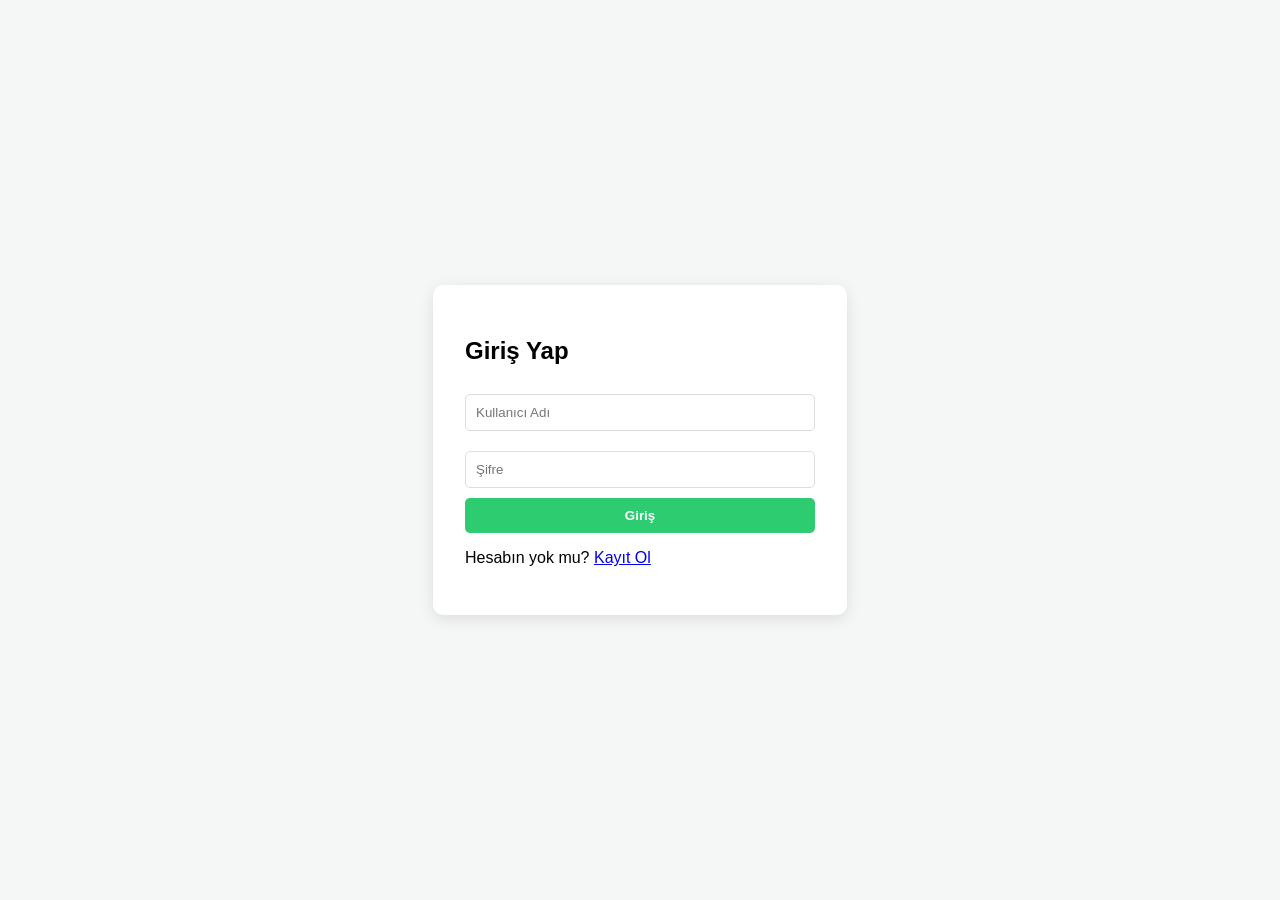
==== frontend/index.html @ 4902c408 "frontend and backend fixed" ====
<!DOCTYPE html>
<html lang="tr">
<head>
    <meta charset="UTF-8">
    <title>SpendAI - Auth</title>
    <link rel="stylesheet" href="style.css">
</head>
<body>
    <div class="container">
        <div id="loginSection">
            <h2>Giriş Yap</h2>
            <form id="loginForm">
                <input type="text" id="logUsername" placeholder="Kullanıcı Adı" required>
                <input type="password" id="logPassword" placeholder="Şifre" required>
                <button type="submit" class="btn-login">Giriş</button>
            </form>
            <p>Hesabın yok mu? <a href="#" onclick="toggleAuth()">Kayıt Ol</a></p>
        </div>

        <div id="registerSection" style="display: none;">
            <h2>Kayıt Ol</h2>
            <form id="registerForm">
                <input type="text" id="regUsername" placeholder="Kullanıcı Adı" required>
                <input type="email" id="regEmail" placeholder="E-posta" required>
                <input type="password" id="regPassword" placeholder="Şifre" required>
                <button type="submit" class="btn-reg">Kayıt Ol</button>
            </form>
            <p>Zaten üye misin? <a href="#" onclick="toggleAuth()">Giriş Yap</a></p>
        </div>

        <p id="message"></p>
    </div>
    <script src="./app.js"></script>
</body>
</html>
---- frontend/style.css ----
body {
    font-family: 'Segoe UI', sans-serif;
    background-color: #f4f7f6;
    display: flex;
    justify-content: center;
    align-items: center;
    height: 100vh;
    margin: 0;
}

.container {
    background: white;
    padding: 2rem;
    border-radius: 10px;
    box-shadow: 0 4px 15px rgba(0,0,0,0.1);
    width: 350px;
}

input {
    width: 100%;
    padding: 10px;
    margin: 10px 0;
    border: 1px solid #ddd;
    border-radius: 5px;
    box-sizing: border-box;
}

button {
    width: 100%;
    padding: 10px;
    background-color: #2ecc71;
    color: white;
    border: none;
    border-radius: 5px;
    cursor: pointer;
    font-weight: bold;
}

button:hover {
    background-color: #27ae60;
}
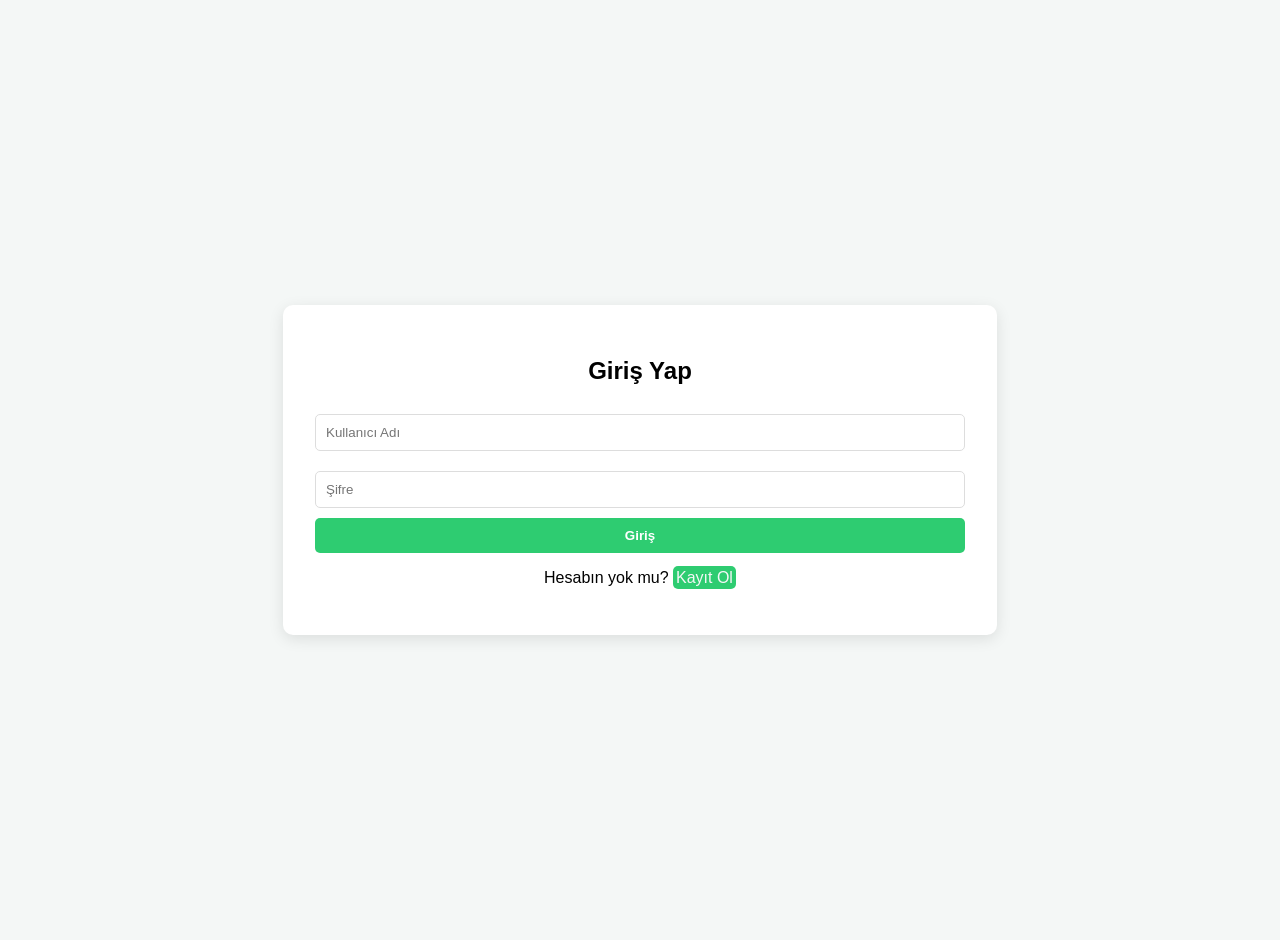
==== commit bd7b6326: "frontend design fixed" ====
--- a/frontend/index.html
+++ b/frontend/index.html
@@ -14,7 +14,7 @@
                 <input type="password" id="logPassword" placeholder="Şifre" required>
                 <button type="submit" class="btn-login">Giriş</button>
             </form>
-            <p>Hesabın yok mu? <a href="#" onclick="toggleAuth()">Kayıt Ol</a></p>
+            <p>Hesabın yok mu? <a class="register-btn" href="#" onclick="toggleAuth()">Kayıt Ol</a></p>
         </div>
 
         <div id="registerSection" style="display: none;">
@@ -25,7 +25,7 @@
                 <input type="password" id="regPassword" placeholder="Şifre" required>
                 <button type="submit" class="btn-reg">Kayıt Ol</button>
             </form>
-            <p>Zaten üye misin? <a href="#" onclick="toggleAuth()">Giriş Yap</a></p>
+            <p>Zaten üye misin? <a class="register-btn" href="#" onclick="toggleAuth()">Giriş Yap</a></p>
         </div>
 
         <p id="message"></p>
--- a/frontend/style.css
+++ b/frontend/style.css
@@ -6,6 +6,11 @@
     align-items: center;
     height: 100vh;
     margin: 0;
+    padding: 20px;
+    text-align: center;
+    grid-template-columns: repeat(auto-fit, minmax(300px, 1fr));
+    gap: 20px;
+    padding: 20px;
 }
 
 .container {
@@ -13,7 +18,7 @@
     padding: 2rem;
     border-radius: 10px;
     box-shadow: 0 4px 15px rgba(0,0,0,0.1);
-    width: 350px;
+    width: 650px;
 }
 
 input {
@@ -38,4 +43,97 @@
 
 button:hover {
     background-color: #27ae60;
+}
+
+.delete-btn {
+    background-color: #e74c3c;
+    color: white;
+    border: none;
+    padding: 5px 10px;
+    cursor: pointer;
+    border-radius: 4px;
+}
+
+.delete-btn:hover {
+    background-color: #c0392b;
+}
+
+.register-btn{
+display: inline-flexbox;
+text-decoration: none;
+background-color: #2ecc71;
+color: #f4f7f6;
+border-radius: 5px;
+padding: 3px;
+}
+
+
+
+
+/*adminCSS*/
+table { 
+    width: 100%; border-collapse: collapse; margin-top: 20px; 
+}
+
+th, td { 
+    border: 1px solid #ddd; padding: 12px; text-align: left; 
+}
+
+th { 
+    background-color: #3498db; color: white; 
+}
+
+.delete-btn { 
+background-color: #e74c3c; 
+color: white; 
+border: none; 
+padding: 8px 12px; 
+cursor: pointer; 
+border-radius: 4px; 
+}
+.delete-btn:hover { 
+    background-color: #c0392b; 
+}
+
+/*anasayfaCSS*/
+
+
+.ai-section { 
+    background: #f4f7f6; padding: 20px; border-radius: 10px; margin: 20px 0; border: 1px solid #ddd; 
+}
+
+textarea { 
+    width: 100%; height: 80px; padding: 10px; border-radius: 5px; border: 1px solid #ccc; margin-bottom: 10px; font-family: inherit; 
+}
+
+table { 
+    width: 100%; border-collapse: collapse; margin-top: 20px; 
+}
+
+th, td { 
+    border: 1px solid #ddd; padding: 12px; text-align: left; 
+}
+
+th { 
+    background-color: #4CAF50; color: white; 
+}
+
+.loading { 
+    color: #666; font-style: italic; display: none; 
+}
+
+
+@media (max-width: 768px) {
+  .sidebar {
+    display: none; 
+  }
+  body {
+    font-size: 14px;
+  }
+}
+
+@media (max-width: 480px) {
+  .nav-links {
+    flex-direction: column; 
+  }
 }
